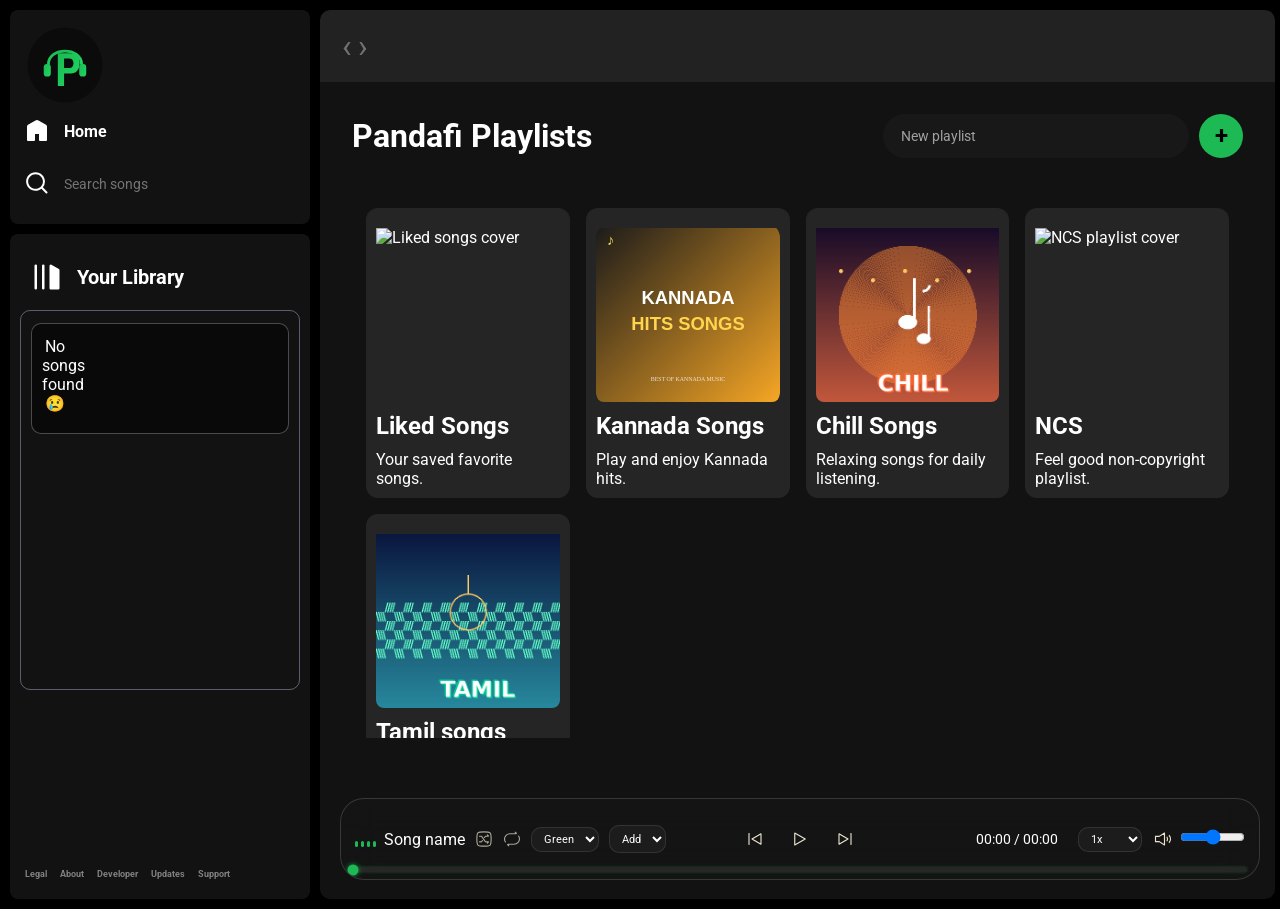
==== index.html @ 3822d2d1 "new-pandafi-clean" ====
<!DOCTYPE html>
<html lang="en">
<head>
    <meta charset="UTF-8">
    <meta name="viewport" content="width=device-width, initial-scale=1.0">
    <meta name="description" content="Pandafi Spotify Clone music player built with HTML, CSS and JavaScript">
    <title>Pandafi Spotify Clone</title>

    <link rel="stylesheet" href="utility.css">
    <link rel="stylesheet" href="spotify.css">
</head>
<body>

    <div class="container appLayout">

        <!-- LEFT SIDEBAR -->
        <aside class="left" aria-label="Sidebar navigation">

            <button class="close" aria-label="Close sidebar">
                <img class="invert" src="close.svg" alt="">
            </button>

            <!-- HOME SECTION -->
            <section class="home sidebarBox" aria-label="Home navigation">
                <div class="logo">
                    <img src="icon.svg" alt="Pandafi logo">
                </div>

                <nav aria-label="Main navigation">
                    <ul>
                        <li>
                            <img class="invert" src="home.svg" alt="">
                            <span>Home</span>
                        </li>

                        <li>
                            <img class="invert" src="search.svg" alt="">
                            <div class="searchBox">
                                <label for="searchInput" class="sr-only">Search songs</label>
                                <input id="searchInput" type="text" placeholder="Search songs" autocomplete="off">
                                <div id="suggestions" class="suggestions"></div>
                            </div>
                        </li>
                    </ul>
                </nav>
            </section>

            <!-- LIBRARY SECTION -->
            <section class="library sidebarBox" aria-label="Your library">
                <div class="heading">
                    <img class="invert" src="playlist.svg" alt="">
                    <h2>Your Library</h2>
                </div>

                <div class="songList" aria-label="Song list">
                    <ul></ul>
                </div>

                <footer class="footer"></footer>
            </section>
        </aside>

        <!-- RIGHT MAIN AREA -->
        <main class="right bg-gray">

            <!-- TOP HEADER -->
            <header class="header">
                <div class="hamburgerContainer">
                    <button class="hamburger" aria-label="Open sidebar">
                        <img class="invert" src="hamburger.svg" alt="">
                    </button>

                    <div class="nav" aria-label="Navigation arrows">
                        <span class="navArrow" aria-hidden="true">‹</span>
                        <span class="navArrow" aria-hidden="true">›</span>
                    </div>
                </div>

                <div class="buttons">
                    <span id="userEmail" style="display:none;"></span>
                    <button id="openSignup" class="signupbtn" type="button">Sign up</button>
                    <button id="openLogin" class="loginbtn" type="button">Log in</button>
                    <button id="logoutBtn" type="button" style="display:none;">Logout</button>
                </div>
            </header>

            <!-- PLAYLIST AREA -->
            <section class="spotifyPlaylists" aria-label="Spotify playlists">

                <div class="spotifyTop">
                    <h1>Pandafi Playlists</h1>

                    <div class="playlistCreate" aria-label="Create playlist">
                        <label for="playlistNameInput" class="sr-only">New playlist name</label>
                        <input id="playlistNameInput" type="text" placeholder="New playlist" autocomplete="off">
                        <button id="createPlaylistBtn" type="button" aria-label="Create playlist">+</button>
                    </div>
                </div>

                <div class="cardContainer">

                    <!-- LIKED SONGS FIRST -->
                    <article class="card likedCard">
                        <div class="play" aria-hidden="true">
                            <img src="play.svg" alt="">
                        </div>

                        <img  src="https://images.unsplash.com/photo-1567845735143-5e5d9d3f8f81?w=1000&auto=format&fit=crop&q=60&ixlib=rb-4.1.0&ixid=M3wxMjA3fDB8MHxzZWFyY2h8N3x8bGlrZXxlbnwwfHwwfHx8MA%3D%3D" alt="Liked songs cover">
                        <input id="likedImageInput" type="file" accept="image/*" hidden>

                        <h2>Liked Songs</h2>
                        <p>Your saved favorite songs.</p>
                    </article>

                    <!-- CREATED PLAYLISTS WILL BE INSERTED HERE BY JAVASCRIPT -->

                    <article class="card" data-folder="kannada_hitts">
                        <div class="play" aria-hidden="true">
                            <img src="play.svg" alt="">
                        </div>

                        <img src="image/download.svg" alt="Kannada hits playlist cover">
                        <h2>Kannada Songs</h2>
                        <p>Play and enjoy Kannada hits.</p>
                    </article>

                    <article class="card" data-folder="cs">
                        <div class="play" aria-hidden="true">
                            <img src="play.svg" alt="">
                        </div>

                        <img src="chill.png" alt="Chill songs playlist cover">
                        <h2>Chill Songs</h2>
                        <p>Relaxing songs for daily listening.</p>
                    </article>

                    <article class="card" data-folder="ncs">
                        <div class="play" aria-hidden="true">
                            <img src="play.svg" alt="">
                        </div>

                        <img src="https://i1.sndcdn.com/artworks-000102769935-nkultb-t500x500.jpg" alt="NCS playlist cover">
                        <h2>NCS</h2>
                        <p>Feel good non-copyright playlist.</p>
                    </article>

                    <article class="card" data-folder="Tamil">
                        <div class="play" aria-hidden="true">
                            <img src="play.svg" alt="">
                        </div>

                        <img src="tamil.png" alt="NCS playlist cover">
                        <h2>Tamil songs</h2>
                        <p>Enjoy south favorite tamil loved sings.</p>
                    </article

                </div>
            </section>

            <!-- BOTTOM PLAYBAR -->
            <section class="playbar" aria-label="Music player controls">

                <div class="abovebar">

                    <!-- LEFT: SONG NAME + EXTRA BUTTONS -->
                    <div class="topRow">
                        <div class="songLeft">
                            <div class="visualizer" aria-hidden="true">
                                <span></span>
                                <span></span>
                                <span></span>
                                <span></span>
                            </div>

                            <div class="songinfo">Song name</div>
                        </div>

                        <div class="extraBtns">
                            <button type="button" class="iconBtn" aria-label="Shuffle">
                                <img id="shuffle" class="invert" src="shuffel.svg " alt="">
                            </button>

                            <button type="button" class="iconBtn" aria-label="Repeat">
                                <img id="repeat" class="invert" src="repeat.svg" alt="">
                            </button>

                            <label for="themeSelect" class="sr-only">Theme color</label>
                            <select id="themeSelect">
                                <option value="green">Green</option>
                                <option value="pink">Pink</option>
                                <option value="blue">Blue</option>
                            </select>

                            <label for="addCurrentToPlaylist" class="sr-only">Add current song to playlist</label>
                            <select id="addCurrentToPlaylist">
                                <option value="">Add</option>
                            </select>
                        </div>
                    </div>

                    <!-- CENTER: PLAYER BUTTONS -->
                    <div class="songbuttons">
                        <img id="previous" class="invert" src="previous.svg" alt="Previous song">
                        <img id="play" class="invert" src="play.svg" alt="Play or pause">
                        <img id="next" class="invert" src="nextsong.svg" alt="Next song">
                    </div>

                    <!-- RIGHT: TIME + SPEED + VOLUME -->
                    <div class="timevol">
                        <div class="songtime">00:00 / 00:00</div>

                        <label for="speedControl" class="sr-only">Playback speed</label>
                        <select id="speedControl">
                            <option value="0.5">0.5x</option>
                            <option value="1" selected>1x</option>
                            <option value="1.25">1.25x</option>
                            <option value="1.5">1.5x</option>
                            <option value="2">2x</option>
                        </select>

                        <div class="volume">
                            <img class="invert" src="volume.svg" alt="Volume">
                            <div class="range">
                                <label for="volumeRange" class="sr-only">Volume</label>
                                <input id="volumeRange" type="range" min="0" max="100" value="50">
                            </div>
                        </div>
                    </div>

                </div>

                <div class="seekbar" aria-label="Seekbar">
                    <div class="circle"></div>
                </div>
            </section>

        </main>
    </div>
 
        <!-- AUTH MODAL
    <div id="authOverlay" class="authOverlay">
        <div class="authBox" role="dialog" aria-modal="true" aria-labelledby="authTitle">
            <button id="closeAuth" type="button" aria-label="Close login popup">×</button>

            <h2 id="authTitle">Login Required</h2>

            <label for="authEmail" class="sr-only">Email</label>
            <input id="authEmail" type="email" placeholder="Enter Gmail ID" autocomplete="email">

            <label for="authPassword" class="sr-only">Password</label>
            <input id="authPassword" type="password" placeholder="Enter password" autocomplete="current-password">

            <label for="confirmPassword" class="sr-only">Confirm password</label>
            <input id="confirmPassword" type="password" placeholder="Confirm password" autocomplete="new-password">

            <button id="authSubmit" type="button">Login</button>
        </div>
    </div> -->




    <!-- <div id="profileOverlay" class="profileOverlay">
    <div class="profileBox">
        <button id="closeProfile">×</button>

        <h2>My Profile</h2>

        <img id="profilePreview" src="image/liked.png" alt="profile">

        <input id="profileImageInput" type="file" accept="image/*">

        <input id="profileName" type="text" placeholder="Your name">
        <input id="profileDob" type="date">
        <input id="profileAge" type="number" placeholder="Age">
        <textarea id="profileHobbies" placeholder="Hobbies"></textarea>

        <button id="saveProfile">Save Profile</button>
    </div> -->
</div>
<script src="https://cdn.jsdelivr.net/npm/@emailjs/browser@4/dist/email.min.js"></script>
    <script src="script.js"></script>
</body>
</html>
---- utility.css ----
.border {
    border: 2px solid red;
    margin: 3px;
}
.flex{
    display: flex;
}
.justify-center{
    justify-content: center;
}
.item-center{
    align-items: center;
}

.bg-black{
    background-color: black;
    color: white;
}

.invert {
    filter: invert(1);
}

.bg-gray {
    background-color: #121212;
}

.rounded {
    border-radius: 8px;
}

.m-1 {
    margin:5px ;
}

.p-1{
    padding: 10px;
}


::-webkit-scrollbar {
  width: 8px;
}

::-webkit-scrollbar-track {
  background: transparent;
}

::-webkit-scrollbar-thumb {
  background-color: #3e3e3e;
  border-radius: 10px;
}

::-webkit-scrollbar-thumb:hover {
  background-color: #1db954; /* Spotify green */
}
---- spotify.css ----
@import url('https://fonts.googleapis.com/css?family=Lato:wght@700&family=Roboto:ital,wght@0,100;0,300;0,400;0,500;0,700;0,900;1,100;1,300;1,400;1,500;1,700;1,900&display=swap');

:root{
    --theme-color:#1db954;
    --bg-main:#000;
    --bg-panel:#121212;
    --bg-header:#222;
    --bg-card:#252525;
    --bg-card-hover:#3a3a3a;
    --text-main:#fff;
    --text-muted:#a1a1a1;
    --border-soft:rgba(255,255,255,0.15);
    --border-list:rgba(200,177,225,0.45);
}

*{
    margin:0;
    padding:0;
    box-sizing:border-box;
    font-family:'Roboto',sans-serif;
}

html,
body{
    width:100%;
    min-height:100%;
    overflow-x:hidden;
}

body{
    background:var(--bg-main);
    color:var(--text-main);
}

button,
input,
select{
    font-family:inherit;
}

button,
select{
    cursor:pointer;
}

img{
    display:block;
    max-width:100%;
}

.sr-only{
    position:absolute;
    width:1px;
    height:1px;
    padding:0;
    margin:-1px;
    overflow:hidden;
    clip:rect(0,0,0,0);
    white-space:nowrap;
    border:0;
}

/* ================= MAIN LAYOUT ================= */

.appLayout,
.container{
    display:flex;
    width:100%;
    min-height:100vh;
}

.left{
    width:25vw;
    min-width:300px;
    max-width:420px;
    padding:10px;
}

.right{
    height: auto;
    flex:1;
    min-width:0;
    margin:10px 5px 10px 0;
    position:relative;
    border-radius:10px;
    overflow:hidden;
    background:var(--bg-panel);
}

.sidebarBox,
.home,
.library{
    background:var(--bg-panel);
    border-radius:8px;
}

.home{
    padding:15px;
    margin-bottom:10px;
}

.library{
    min-height:calc(100vh - 235px);
    padding:10px;
    display:flex;
    flex-direction:column;
    position:relative;
}

.close{
    display:none;
    background:none;
    border:none;
}

.close img{
    width:28px;
}

/* ================= LEFT HOME ================= */

.logo img{
    width:80px;
    height:auto;
}

.home ul li{
    display:flex;
    align-items:center;
    gap:15px;
    list-style:none;
    padding:14px 0;
    font-weight:bold;
    min-width:0;
}

.home ul li img{
    width:24px;
    height:24px;
    flex-shrink:0;
    object-fit:contain;
}

.searchBox{
    position:relative;
    flex:1;
    min-width:0;
}

#searchInput{
    width:100%;
    max-width:180px;
    background:transparent;
    border:none;
    outline:none;
    color:white;
    font-size:14px;
}

.suggestions{
    position:absolute;
    top:42px;
    left:0;
    width:min(260px, 90vw);
    background:#181818;
    border-radius:10px;
    padding:8px;
    display:none;
    z-index:9999;
    box-shadow:0 8px 25px rgba(0,0,0,0.6);
}

.suggestionItem{
    padding:10px;
    color:white;
    cursor:pointer;
    border-radius:6px;
    font-size:13px;
}

.suggestionItem:hover{
    background:#333;
}

/* ================= LIBRARY ================= */

.heading{
    width:100%;
    display:flex;
    align-items:center;
    gap:15px;
    padding:18px 12px;
    font-size:13px;
    font-weight:bold;
    flex-shrink:0;
}

.heading img{
    width:30px;
    height:30px;
    object-fit:contain;
    flex-shrink:0;
}

.footer{
    display:flex;
    flex-wrap:wrap;
    gap:13px;
    padding:10px 5px;
    font-size:8.5px;
    font-weight:bold;
    margin-top:auto;
}

.footer a{
    color:gray;
    text-decoration:none;
}

/* ================= HEADER ================= */

.header{
    min-height:72px;
    display:flex;
    justify-content:space-between;
    align-items:center;
    background:var(--bg-header);
    border-radius:10px 10px 0 0;
}

.header>*{
    padding:18px 22px;
}

.hamburgerContainer,
.buttons{
    display:flex;
    align-items:center;
    gap:14px;
    min-width:0;
}

.hamburger{
    display:none;
    background:none;
    border:none;
}

.hamburger img{
    width:28px;
}

.nav{
    display:flex;
    align-items:center;
    gap:6px;
}

.navArrow{
    color:rgb(116,112,112);
    font-size:32px;
    cursor:pointer;
    line-height:1;
}

.signupbtn{
    background:var(--bg-header);
    color:gray;
    font-weight:bold;
    border:none;
    font-size:15px;
}

.signupbtn:hover{
    color:white;
}

.loginbtn{
    background:white;
    border-radius:21px;
    color:black;
    padding:10px;
    width:78px;
    border:none;
    font-size:15px;
}

.loginbtn:hover{
    transform:scale(1.03);
}

#userEmail{
    color:white;
    font-size:16px;
    font-weight:600;
    max-width:260px;
    overflow:hidden;
    white-space:nowrap;
    text-overflow:ellipsis;
}

#logoutBtn{
    border:none;
    background:var(--theme-color);
    color:black;
    padding:10px 18px;
    border-radius:30px;
    font-weight:bold;
    transition:0.3s ease;
    flex-shrink:0;
}

#logoutBtn:hover{
    transform:scale(1.06);
    box-shadow:0 0 14px var(--theme-color);
}

/* ================= PLAYLIST TOP ================= */

.spotifyPlaylists{
    padding:16px;
    padding-bottom:130px;
}

.spotifyTop{
    display:flex;
    align-items:center;
    justify-content:space-between;
    gap:20px;
    padding:16px;
}

.spotifyTop h1{
    padding:0;
    font-size:32px;
    white-space:nowrap;
}

.playlistCreate{
    width:min(360px, 100%);
    display:flex;
    align-items:center;
    gap:10px;
    margin:0;
}

#playlistNameInput{
    flex:1;
    min-width:0;
    height:44px;
    border:none;
    outline:none;
    border-radius:30px;
    background:#181818;
    color:white;
    padding:0 18px;
    font-size:14px;
    transition:0.3s ease;
}

#playlistNameInput:focus{
    box-shadow:0 0 12px var(--theme-color);
}

#playlistNameInput::placeholder{
    color:var(--text-muted);
}

#createPlaylistBtn{
    flex:0 0 44px;
    width:44px;
    height:44px;
    border:none;
    border-radius:50%;
    background:var(--theme-color);
    color:black;
    font-size:24px;
    font-weight:bold;
    transition:0.3s ease;
}

#createPlaylistBtn:hover{
    transform:scale(1.08);
    box-shadow:0 0 16px var(--theme-color);
}

#createPlaylistBtn:active{
    transform:scale(0.92);
}

/* ================= CARDS ================= */

.cardContainer{
    margin:24px 30px;
    padding-top:10px;
    display:grid;
    grid-template-columns:repeat(auto-fill, minmax(190px, 1fr));
    gap:16px;
    overflow-y:auto;
    max-height:60vh;
}

.card{
    min-width:0;
    padding:10px;
    border-radius:12px;
    background:var(--bg-card);
    position:relative;
    transition:0.25s ease;
    overflow:hidden;
}

.card:hover{
    background:var(--bg-card-hover);
    cursor:pointer;
    --a:1;
    transform:translateY(-2px);
}

.card>*{
    padding-top:10px;
}

.card img{
    width:100%;
    aspect-ratio:1/1;
    border-radius:8px;
    object-fit:cover;
}

.card h2,
.card p{
    overflow:hidden;
    text-overflow:ellipsis;
}

.card h2{
    white-space:nowrap;
}

.card p{
    display:-webkit-box;
    -webkit-line-clamp:2;
    -webkit-box-orient:vertical;
    color:white;
}


.play{
    width:32px;
    height:32px;

    background:#1fdf64;

    border-radius:50%;

    padding:6px;

    display:flex;
    align-items:center;
    justify-content:center;

    position:absolute;
    bottom:90px;
    right:18px;

    opacity:0;

    transform:translateY(10px);

    transition:all 0.3s ease;
}

.card:hover .play{
    opacity:var(--a);
    transform:translateY(0);
}

.play img{
    width:100%;
    height:100%;
    padding:0;
}

.deletePlaylistBtn{
    position:absolute;
    top:10px;
    right:10px;
    width:24px;
    height:24px;
    border:none;
    border-radius:50%;
    background:#1f1f1f;
    color:white;
    font-size:14px;
    font-weight:bold;
    display:flex;
    justify-content:center;
    align-items:center;
    transition:0.25s ease;
    z-index:5;
}

.deletePlaylistBtn:hover{
    background:#ff3b3b;
    transform:scale(1.08);
    box-shadow:0 0 10px rgba(255,59,59,0.7);
}

/*songlist */

.songList{
    height:380px;
    overflow:auto;
    margin-bottom:12px;
    border:1px solid var(--border-list);
    border-radius:10px;
}

.songList ul{
    padding:0 10px;
}

.songList ul li{
    list-style:none;
    display:grid;
    grid-template-columns:26px minmax(0, 1fr) auto;
    grid-template-areas:
        "icon info duration"
        "icon info actions";
    align-items:center;
    gap:7px 10px;
    background:rgba(0,0,0,0.5);
    border:1px solid rgba(146,143,143,0.491);
    margin:12px 0;
    padding:13px 10px;
    border-radius:10px;
    cursor:pointer;
    overflow:hidden;
    transition:0.2s ease;
}

.songList ul li:hover{
    background:rgba(255,255,255,0.10);
}

.songList ul li > img{
    grid-area:icon;
    width:24px;
    height:24px;
    object-fit:contain;
    flex-shrink:0;
}

.songList .info{
    grid-area:info;
    min-width:0;
    width:100%;
    overflow:hidden;
    font-size:13px;
    line-height:1.25;
}

.songList .info div{
    display:block;
    max-width:100%;
    white-space:nowrap;
    overflow:hidden;
    text-overflow:ellipsis;
    word-break:normal;
    overflow-wrap:normal;
}

.songList .info div:first-child{
    font-weight:600;
}

.songList .info div:last-child{
    color:white;
    font-size:12px;
}

.songList ul li:hover .info div:first-child{
    animation:songMove 7s linear infinite;
}

@keyframes songMove{
    0%,15%{ transform:translateX(0); }
    100%{ transform:translateX(-45%); }
}

.songDuration{
    grid-area:duration;
    white-space:nowrap;
    font-size:13px;
    font-weight:600;
    text-align:right;
}

.playnow{
    grid-area:actions;
    display:flex;
    align-items:center;
    justify-content:flex-end;
    gap:7px;
    min-width:0;
    overflow:hidden;
}

.likeBtn{
    flex:0 0 auto;
    background:transparent;
    border:none;
    color:white;
    font-size:20px;
    line-height:1;
}

.likeBtn:hover{
    color:#1fdf64;
}

.playnow span{
    flex:0 1 auto;
    min-width:0;
    width:auto;
    max-width:54px;
    padding:0;
    font-size:12px;
    line-height:1.1;
    overflow:hidden;
}

.playnow img{
    flex:0 0 18px;
    width:18px;
    height:18px;
    object-fit:contain;
}

/* ================= PLAYBAR ================= */

.playbar{
    background: transparent;
    position:fixed;
    bottom:20px;
    left:calc(25vw + 20px);
    width:calc(75vw - 40px);
    height:82px;
    padding:14px;
    border-radius:24px;
    background:rgba(255,255,255,0.01);
    backdrop-filter:blur(18px);
    -webkit-backdrop-filter:blur(18px);
    border:1px solid var(--border-soft);
    display:flex;
    justify-content:center;
    align-items:center;
    overflow:hidden;
    z-index:1000;
}

.playbar::before{
    content:"";
    position:absolute;
    top:0;
    left:-120%;
    width:60%;
    height:100%;
    background:linear-gradient(120deg, transparent, rgba(255,255,255,0.12), transparent);
    transform:skewX(-25deg);
    animation:shine 6s infinite;
}

@keyframes shine{
    100%{ left:150%; }
}

.abovebar{
    width:100%;
    display:grid;
    grid-template-columns:minmax(0, 1fr) auto minmax(0, 1fr);
    align-items:center;
    gap:12px;
}

.topRow,
.songLeft,
.extraBtns,
.songbuttons,
.timevol,
.volume{
    display:flex;
    align-items:center;
    min-width:0;
}

.topRow{
    gap:10px;
}

.songLeft{
    gap:8px;
}

.songinfo{
    color:white;
    overflow:hidden;
    text-overflow:ellipsis;
    white-space:nowrap;
    max-width:220px;
    min-width:0;
}

.visualizer{
    display:flex;
    align-items:end;
    gap:3px;
    height:16px;
    flex-shrink:0;
}

.visualizer span{
    width:3px;
    height:6px;
    background:var(--theme-color);
    border-radius:5px;
}

.visualizer.playing span{
    animation:bounce 0.8s infinite ease-in-out;
}

.visualizer span:nth-child(2){ animation-delay:0.15s; }
.visualizer span:nth-child(3){ animation-delay:0.3s; }
.visualizer span:nth-child(4){ animation-delay:0.45s; }

@keyframes bounce{
    0%,100%{ height:5px; }
    50%{ height:16px; }
}

.extraBtns{
    gap:10px;
    flex-shrink:0;
}

.iconBtn{
    background:none;
    border:none;
    display:flex;
    align-items:center;
    justify-content:center;
}

#shuffle,
#repeat{
    width:18px;
    opacity:0.7;
    transition:0.25s ease;
}

#shuffle:hover,
#repeat:hover,
#shuffle.active,
#repeat.active{
    opacity:1;
    transform:scale(1.2);
    filter:drop-shadow(0 0 4px var(--theme-color));
}

.songbuttons{
    justify-content:center;
    gap:15px;
}

.songbuttons img{
    cursor:pointer;
    width:30px;
    border-radius:50%;
    padding:6px;
    transition:0.25s ease;
}

.songbuttons img:hover{
    background:rgba(87,164,92,0.629);
    transform:scale(1.2);
    filter:drop-shadow(0 0 3px var(--theme-color));
}

.timevol{
    justify-self:end;
    justify-content:flex-end;
    gap:12px;
}

.songtime{
    color:white;
    font-size:14px;
    min-width:90px;
    white-space:nowrap;
}

.volume{
    gap:8px;
}

.volume img{
    width:18px;
    flex-shrink:0;
    cursor:pointer;
}

.range{
    width:65px;
    flex-shrink:0;
}

.range input{
    width:100%;
}

#themeSelect,
#speedControl,
#addCurrentToPlaylist{
    background:rgba(30,30,30,0.95);
    color:white;
    border:1px solid rgba(255,255,255,0.1);
    outline:none;
    border-radius:10px;
    padding:4px 8px;
    font-size:11px;
}

#addCurrentToPlaylist{
    height:28px;
}

#themeSelect option,
#speedControl option,
#addCurrentToPlaylist option{
    background:#1b1b1b;
    color:white;
}

#addCurrentToPlaylist:hover{
    background:var(--theme-color);
    color:black;
}

.seekbar{
    height:5px;
    width:calc(100% - 24px);
    position:absolute;
    left:12px;
    bottom:7px;
    border-radius:20px;
    cursor:pointer;
    background:rgba(255,255,255,0.08);
    box-shadow:0 0 3px rgba(29,185,84,0.35);
}

.circle{
    width:11px;
    height:11px;
    border-radius:50%;
    background:var(--theme-color);
    position:absolute;
    top:50%;
    left:0%;
    transform:translate(-50%,-50%);
    box-shadow:0 0 4px rgba(29,185,84,0.5), 0 0 8px rgba(29,185,84,0.35);
}

/* ================= TOAST ================= */

.toast{
    position:fixed;
    bottom:130px;
    left:62%;
    transform:translateX(-50%);
    background:rgba(0,0,0,0.75);
    color:white;
    padding:10px 16px;
    border-radius:20px;
    font-size:13px;
    z-index:9999;
    opacity:0;
    pointer-events:none;
    transition:0.3s ease, transform 0.3s ease;
}

.toast.show{
    opacity:1;
    transform:translateX(-50%) translateY(-8px);
}

/* ================= AUTH MODAL ================= */

.authOverlay{
    position:fixed;
    inset:0;
    z-index:99999;
    background:rgba(0,0,0,0.75);
    display:none;
    justify-content:center;
    align-items:center;
}

.authOverlay.show{
    display:flex;
}

.authBox{
    width:340px;
    max-width:90vw;
    background:#181818;
    border-radius:20px;
    padding:28px 24px;
    display:flex;
    flex-direction:column;
    gap:14px;
    position:relative;
    box-shadow:0 0 30px rgba(0,0,0,0.8);
}

#authTitle{
    color:white;
    font-size:26px;
    text-align:center;
    margin-bottom:10px;
}

.authBox input{
    width:100%;
    height:45px;
    border:none;
    outline:none;
    border-radius:12px;
    background:#fff;
    color:#000;
    padding:0 14px;
    font-size:14px;
}

#confirmPassword{
    display:none;
}

.authBox.signup #confirmPassword{
    display:block;
}

#authSubmit{
    width:100%;
    height:45px;
    border:none;
    border-radius:12px;
    background:var(--theme-color);
    color:black;
    font-weight:bold;
}

#closeAuth{
    position:absolute;
    top:10px;
    right:14px;
    background:none;
    border:none;
    color:white;
    font-size:26px;
}

/* ================= RESPONSIVE 1: TABLET / DRAWER ================= */

@media (max-width:1130px){
    .left{
        position:fixed;
        left:-130%;
        top:0;
        width:350px;
        max-width:88vw;
        height:100vh;
        background:black;
        z-index:2000;
        transition:0.3s ease;
        padding:0;
    }

    .left .close{
        display:block;
        position:absolute;
        right:20px;
        top:20px;
        z-index:20;
    }

    .right{
        width:100vw;
        margin:0;
        border-radius:0;
    }

    .hamburger{
        display:block;
    }

    .spotifyTop{
        flex-wrap:wrap;
    }

    .playlistCreate{
        width:320px;
    }

    .cardContainer{
        width:90vw;
        margin:20px auto;
        grid-template-columns:repeat(auto-fill, minmax(190px, 1fr));
    }

    .playbar{
        width:calc(100vw - 40px);
        left:20px;
        bottom:16px;
        height:110px;
        min-height:110px;
        padding:14px 12px;
        border-radius:22px;
    }

    .abovebar{
        grid-template-columns:minmax(0, 1fr) auto minmax(0, 1fr);
        gap:10px;
    }

    .songinfo{
        max-width:180px;
        width:180px;
        font-size:13px;
    }

    .extraBtns{
        gap:8px;
    }

    .extraBtns img,
    #shuffle,
    #repeat{
        width:16px;
        height:16px;
    }

    #themeSelect{
        width:58px;
        height:24px;
        font-size:10px;
        padding:2px 4px;
    }

    .songbuttons{
        gap:22px;
    }

    .songbuttons img{
        width:24px;
        padding:3px;
    }

    #play{
        width:30px;
    }

    .timevol{
        gap:8px;
    }

    .songtime{
        font-size:12px;
        min-width:70px;
    }

    #speedControl{
        width:48px;
        height:24px;
        font-size:10px;
        padding:2px 4px;
    }

    .volume{
        gap:6px;
    }

    .volume img{
        width:15px;
    }

    .range{
        width:60px;
    }
}

/* ================= RESPONSIVE 2: MOBILE ================= */

@media (max-width:700px){
    .header>*{
        padding:16px;
    }

    #userEmail{
        max-width:150px;
        font-size:13px;
    }

    #logoutBtn{
        padding:8px 12px;
        font-size:12px;
    }

    .spotifyTop{
        align-items:flex-start;
        flex-direction:column;
    }

    .spotifyTop h1{
        font-size:28px;
    }

    .playlistCreate{
        width:100%;
    }

    .cardContainer{
        grid-template-columns:repeat(auto-fill, minmax(160px, 1fr));
        gap:14px;
    }

    .playbar{
        width:calc(100vw - 24px);
        left:12px;
        bottom:12px;
        height:118px;
        min-height:118px;
        padding:12px;
        border-radius:18px;
    }

    .abovebar{
        display:flex;
        flex-direction:column;
        justify-content:center;
        align-items:center;
        gap:10px;
    }

    .topRow{
        width:100%;
        justify-content:space-between;
    }

    .songinfo{
        width:160px;
        max-width:160px;
        font-size:11px;
    }

    .extraBtns{
        gap:8px;
    }

    .extraBtns img,
    #shuffle,
    #repeat{
        width:15px;
        height:15px;
    }

    .songbuttons{
        gap:30px;
    }

    .songbuttons img{
        width:22px;
    }

    #play{
        width:28px;
    }

    .timevol{
        width:100%;
        justify-content:center;
        gap:8px;
    }

    .songtime{
        display:block;
        font-size:11px;
        min-width:70px;
    }

    #speedControl{
        width:42px;
        height:20px;
        font-size:8px;
    }

    #themeSelect{
        width:48px;
        height:20px;
        font-size:8px;
    }

    #addCurrentToPlaylist{
        height:20px;
        font-size:8px;
        padding:0 5px;
    }

    .volume{
        gap:6px;
    }

    .volume img{
        width:13px;
    }

    .range{
        width:70px;
    }

    .seekbar{
        width:calc(100% - 20px);
        left:10px;
        bottom:6px;
    }
}

/* ================= RESPONSIVE 3: SMALL MOBILE ================= */

@media (max-width:455px){
    .header>*{
        padding:14px;
    }

    .spotifyPlaylists{
        padding:12px;
        padding-bottom:150px;
    }

    .spotifyTop h1{
        font-size:24px;
    }

    .cardContainer{
        grid-template-columns:1fr;
        margin:16px auto;
        width:92vw;
    }

    .playbar{
        width:calc(100vw - 12px);
        left:6px;
        bottom:8px;
        height:135px;
        min-height:135px;
        padding:10px;
        border-radius:18px;
    }

    .abovebar{
        gap:12px;
    }

    .topRow{
        gap:8px;
    }

    .songLeft{
        gap:6px;
    }

    .songinfo{
        width:120px;
        max-width:120px;
        font-size:10px;
    }

    .visualizer{
        transform:scale(0.85);
    }

    .extraBtns{
        gap:5px;
    }

    .extraBtns img,
    #shuffle,
    #repeat{
        width:13px;
        height:13px;
    }

    #themeSelect{
        width:46px;
        height:20px;
        font-size:8px;
        padding:1px 3px;
    }

    #addCurrentToPlaylist{
        height:20px;
        font-size:8px;
        padding:0 5px;
    }

    .songbuttons{
        width:100%;
        gap:24px;
    }

    .songbuttons img{
        width:20px;
    }

    #play{
        width:26px;
    }

    .timevol{
        width:100%;
        justify-content:center;
        gap:6px;
        flex-wrap:wrap;
    }

    .songtime{
        font-size:10px;
        min-width:74px;
        text-align:center;
    }

    #speedControl{
        width:40px;
        height:20px;
        font-size:8px;
        padding:1px 2px;
    }

    .volume{
        gap:4px;
    }

    .volume img{
        width:12px;
    }

    .range{
        width:58px;
    }

    .seekbar{
        width:calc(100% - 16px);
        left:8px;
        bottom:5px;
        height:4px;
    }

    .circle{
        width:10px;
        height:10px;
    }
}

/* ================= RESPONSIVE 4: VERY SMALL DEVICES ================= */

@media (max-width:360px){
    .songinfo{
        width:95px;
        max-width:95px;
    }

    .extraBtns{
        gap:4px;
    }

    #themeSelect,
    #addCurrentToPlaylist,
    #speedControl{
        font-size:7px;
    }

    .range{
        width:46px;
    }
}
#playlistNameInput:-webkit-autofill{
    -webkit-box-shadow:0 0 0 1000px #181818 inset;
    -webkit-text-fill-color:white;
}

#userEmail{
    cursor:pointer;
}

.profileOverlay{
    position:fixed;
    inset:0;
    background:rgba(0,0,0,0.75);
    z-index:99999;
    display:none;
    justify-content:center;
    align-items:center;
}

.profileOverlay.show{
    display:flex;
}

.profileBox{
    width:340px;
    max-width:90vw;
    background:#181818;
    padding:25px;
    border-radius:20px;
    display:flex;
    flex-direction:column;
    gap:12px;
    position:relative;
}

.profileBox h2{
    text-align:center;
}

#closeProfile{
    position:absolute;
    top:10px;
    right:15px;
    background:none;
    border:none;
    color:white;
    font-size:26px;
}

#profilePreview{
    width:90px;
    height:90px;
    border-radius:50%;
    object-fit:cover;
    margin:auto;
}

.profileBox input,
.profileBox textarea{
    width:100%;
    border:none;
    outline:none;
    border-radius:10px;
    padding:12px;
}

#saveProfile{
    border:none;
    border-radius:20px;
    padding:12px;
    background:var(--theme-color);
    color:black;
    font-weight:bold;
}

.profileStatus{
    background:#242424;
    padding:12px;
    border-radius:12px;
    font-size:13px;
    color:#ccc;
    line-height:1.6;
}

.logoutProfile{
    background:#ff3b3b;
    color:white;
}

#logoutBtn{
    display: none !important;
}

.profileActions{
    display:flex;
    gap:12px;
    width:100%;
}

.profileActions button{
    flex:1;
    height:46px;
    border-radius:24px;
    font-size:14px;
    white-space:nowrap;
}
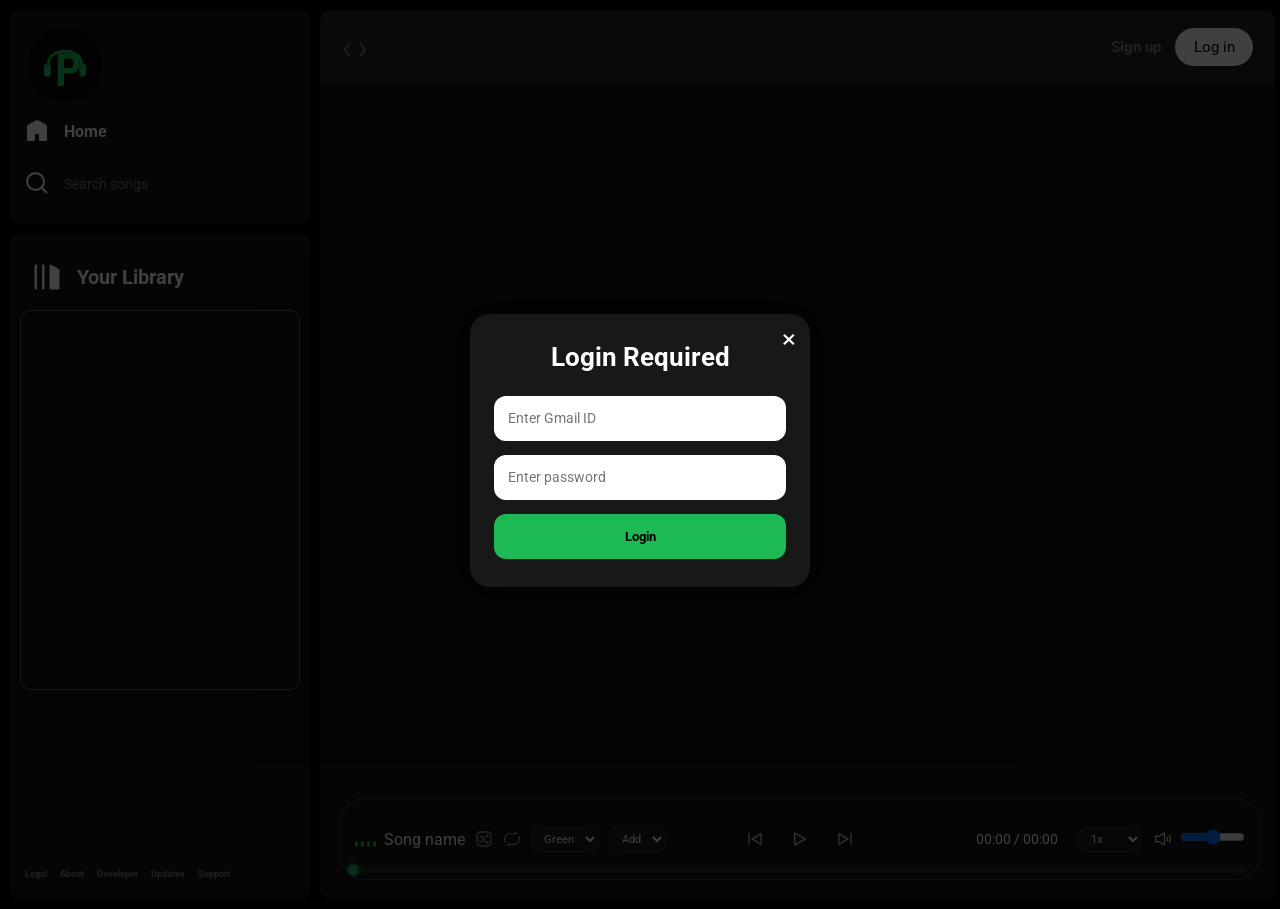
==== commit 10e55223: "edited auth model" ====
--- a/index.html
+++ b/index.html
@@ -237,7 +237,7 @@
         </main>
     </div>
  
-        <!-- AUTH MODAL
+        <!-- AUTH MODAL -->
     <div id="authOverlay" class="authOverlay">
         <div class="authBox" role="dialog" aria-modal="true" aria-labelledby="authTitle">
             <button id="closeAuth" type="button" aria-label="Close login popup">×</button>
@@ -255,12 +255,12 @@
 
             <button id="authSubmit" type="button">Login</button>
         </div>
-    </div> -->
-
-
-
-
-    <!-- <div id="profileOverlay" class="profileOverlay">
+    </div>
+
+
+
+
+    <div id="profileOverlay" class="profileOverlay">
     <div class="profileBox">
         <button id="closeProfile">×</button>
 
@@ -276,7 +276,7 @@
         <textarea id="profileHobbies" placeholder="Hobbies"></textarea>
 
         <button id="saveProfile">Save Profile</button>
-    </div> -->
+    </div>
 </div>
 <script src="https://cdn.jsdelivr.net/npm/@emailjs/browser@4/dist/email.min.js"></script>
     <script src="script.js"></script>
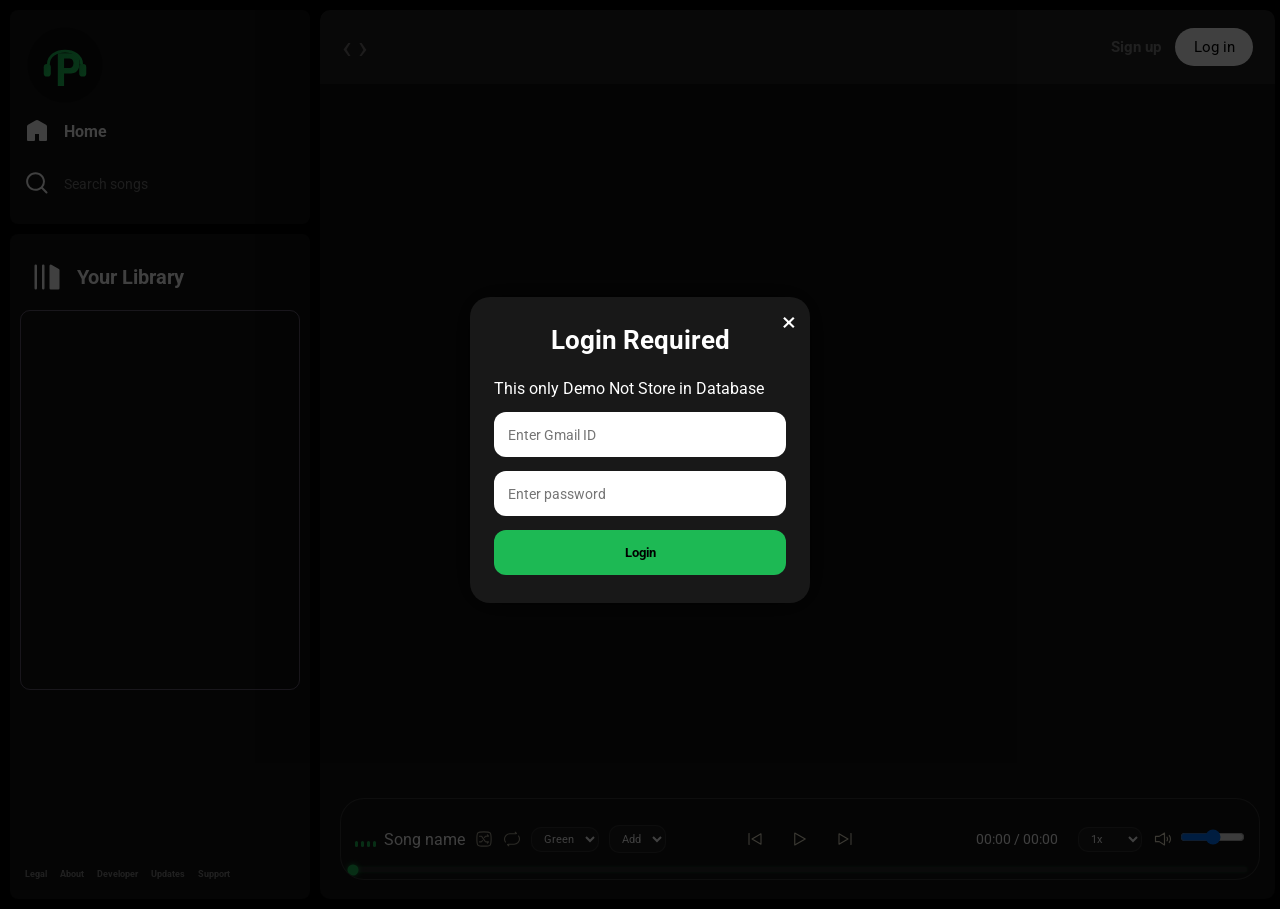
==== commit edcf7b8f: "Small Update" ====
--- a/index.html
+++ b/index.html
@@ -4,7 +4,7 @@
     <meta charset="UTF-8">
     <meta name="viewport" content="width=device-width, initial-scale=1.0">
     <meta name="description" content="Pandafi Spotify Clone music player built with HTML, CSS and JavaScript">
-    <title>Pandafi Spotify Clone</title>
+    <title>PandaFi-MusicPlayer</title>
 
     <link rel="stylesheet" href="utility.css">
     <link rel="stylesheet" href="spotify.css">
@@ -243,6 +243,7 @@
             <button id="closeAuth" type="button" aria-label="Close login popup">×</button>
 
             <h2 id="authTitle">Login Required</h2>
+            <p>This only Demo Not Store in Database</p>
 
             <label for="authEmail" class="sr-only">Email</label>
             <input id="authEmail" type="email" placeholder="Enter Gmail ID" autocomplete="email">
